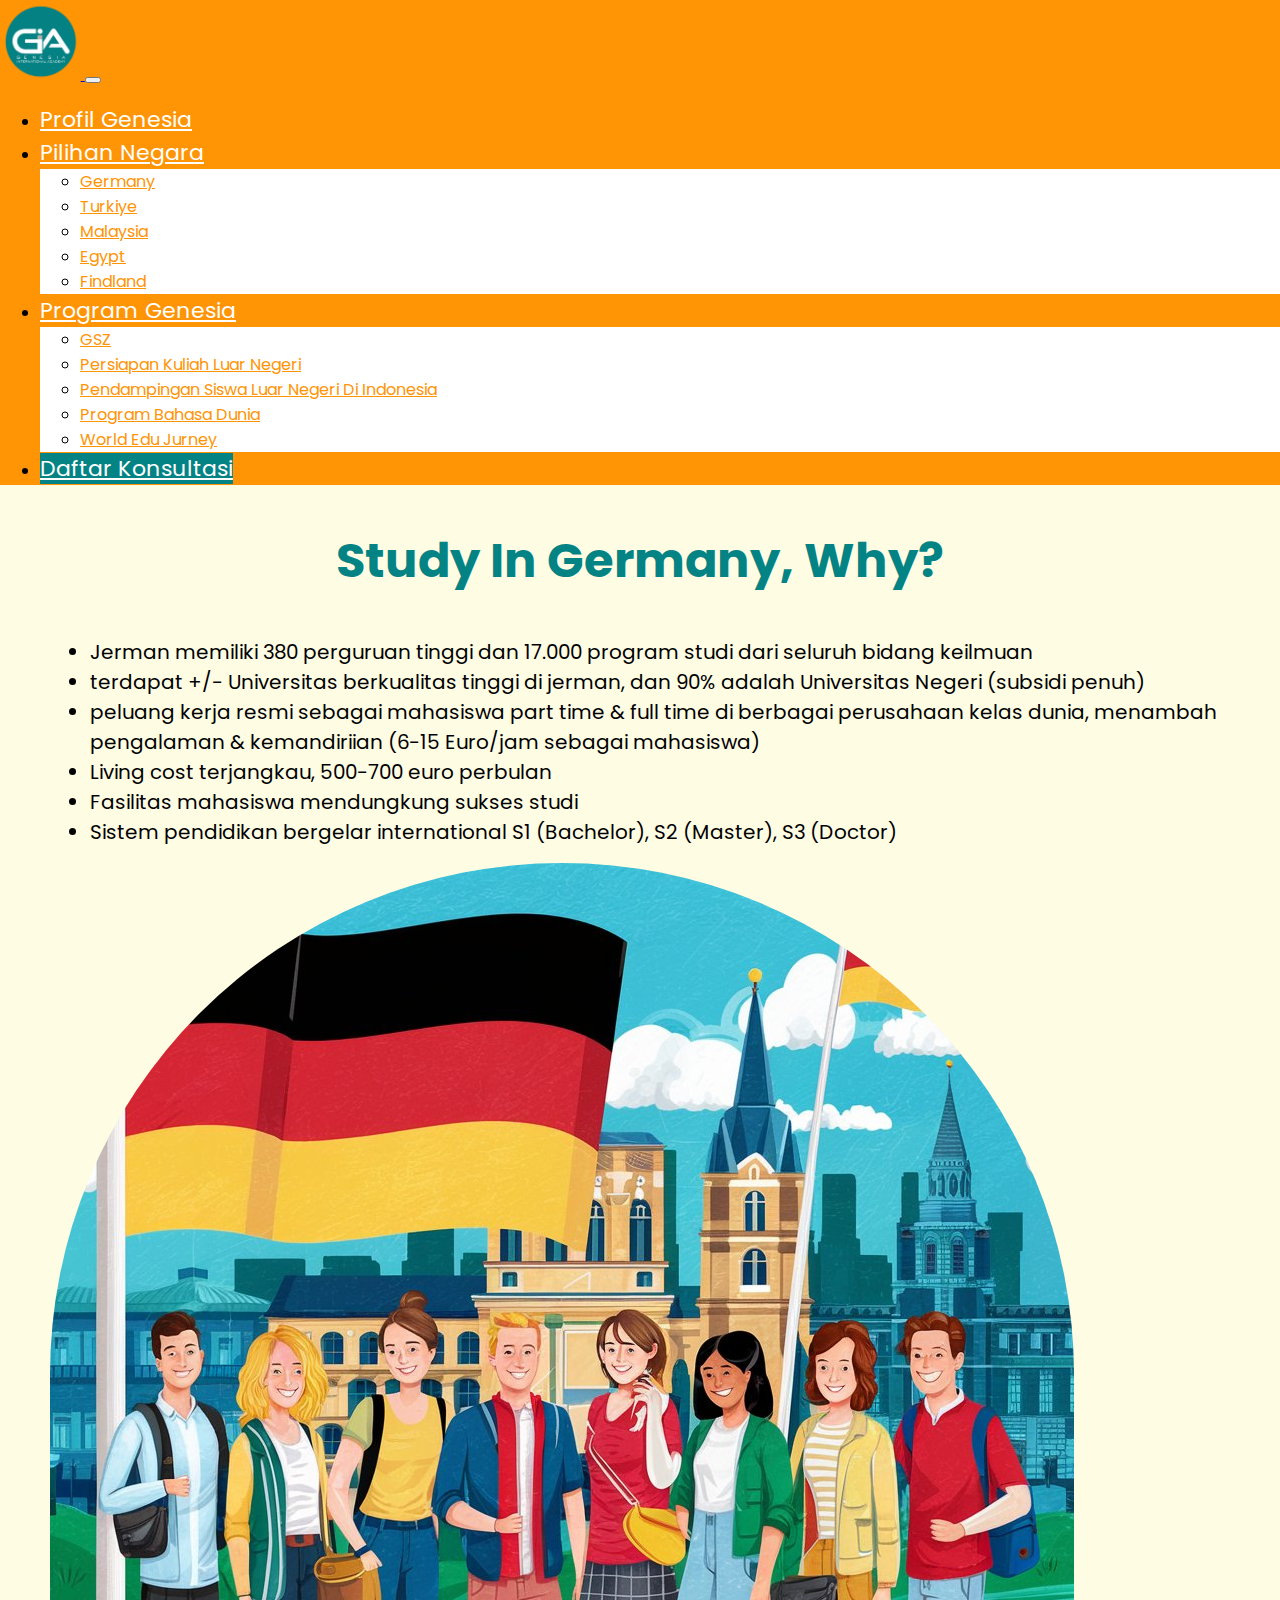
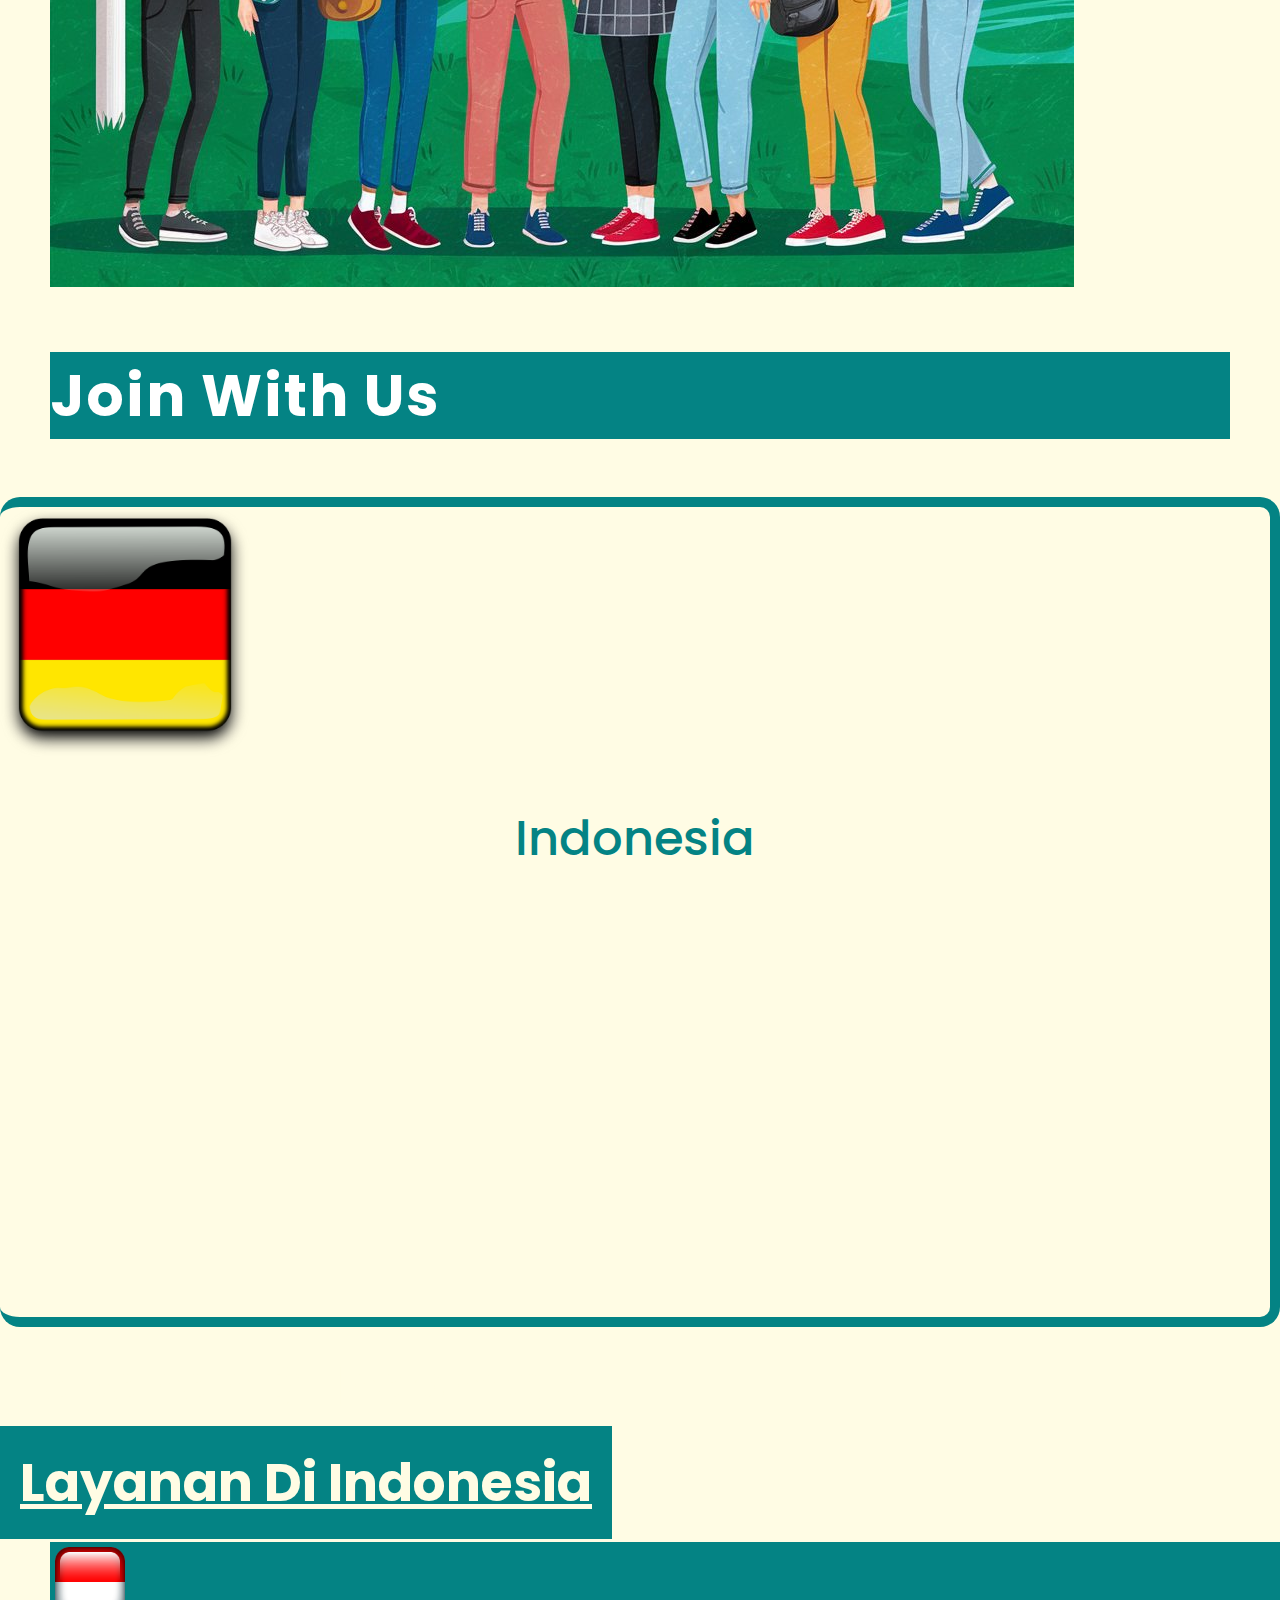
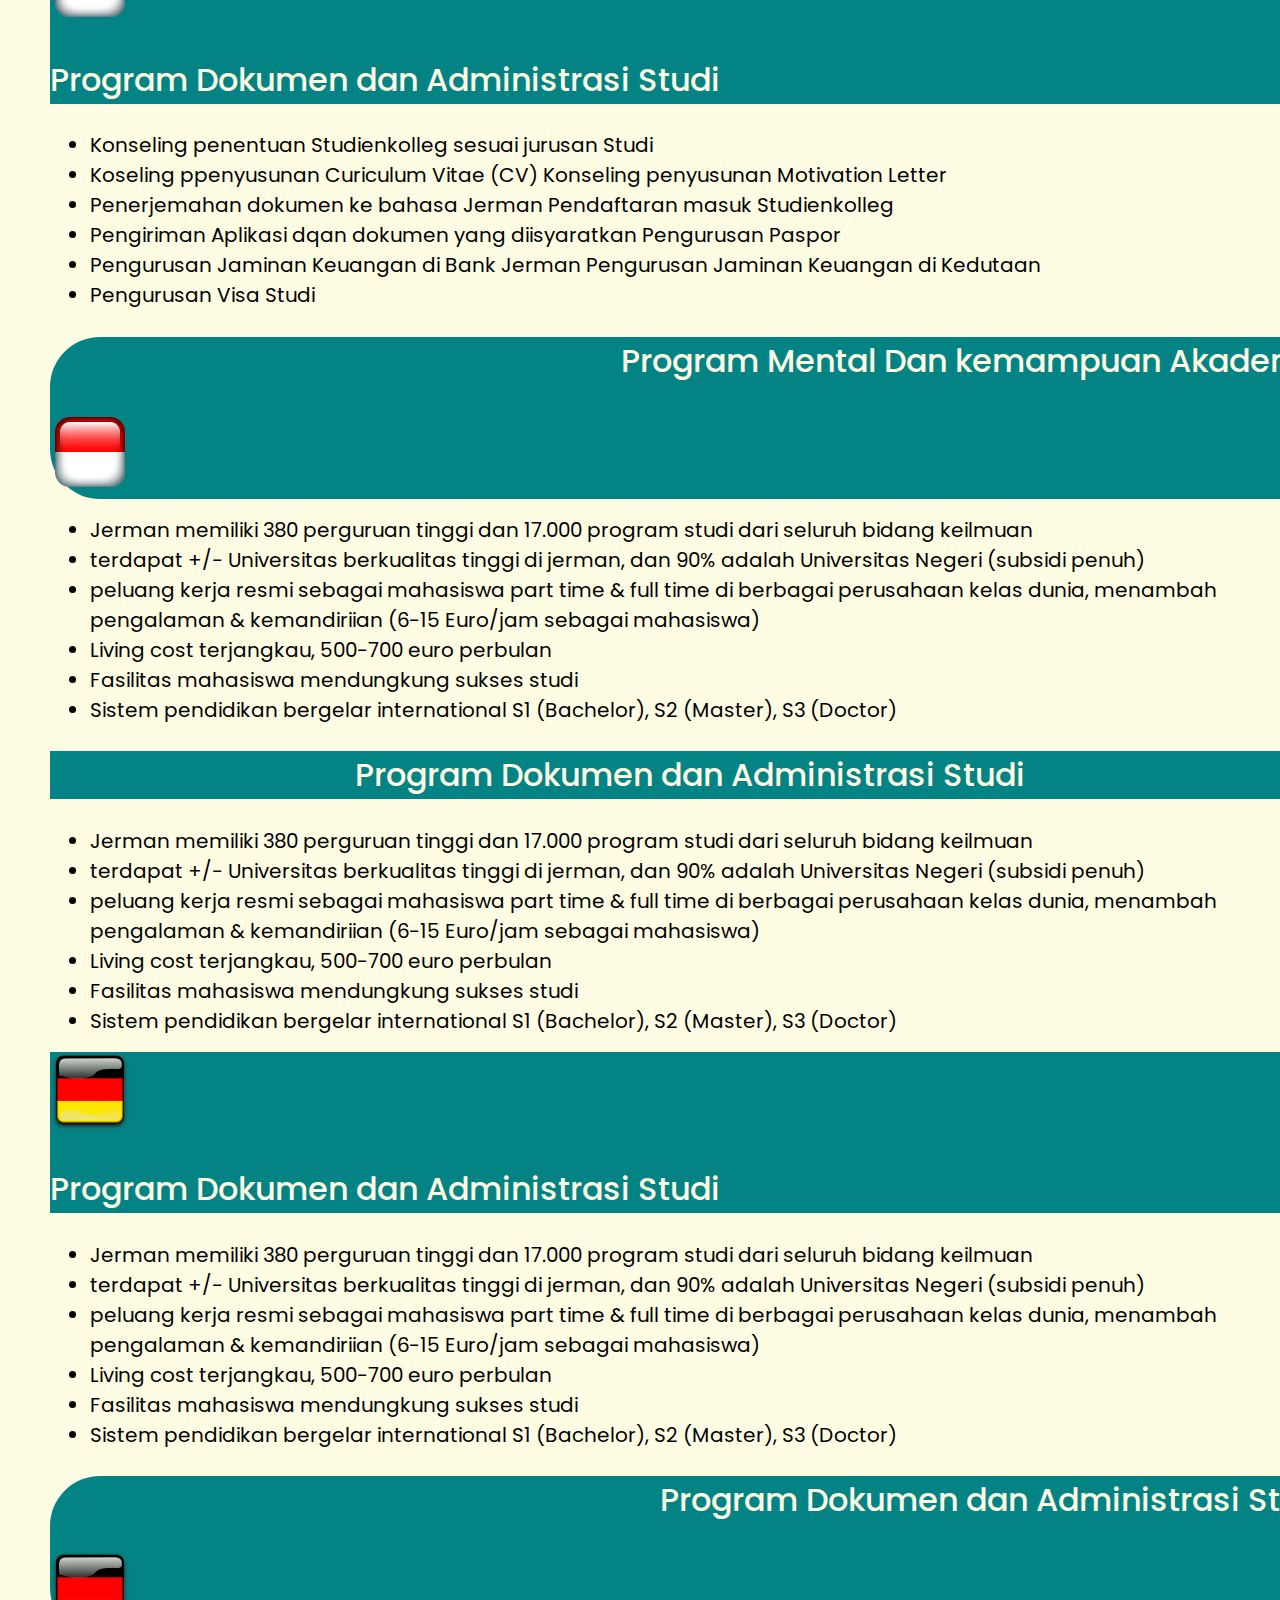
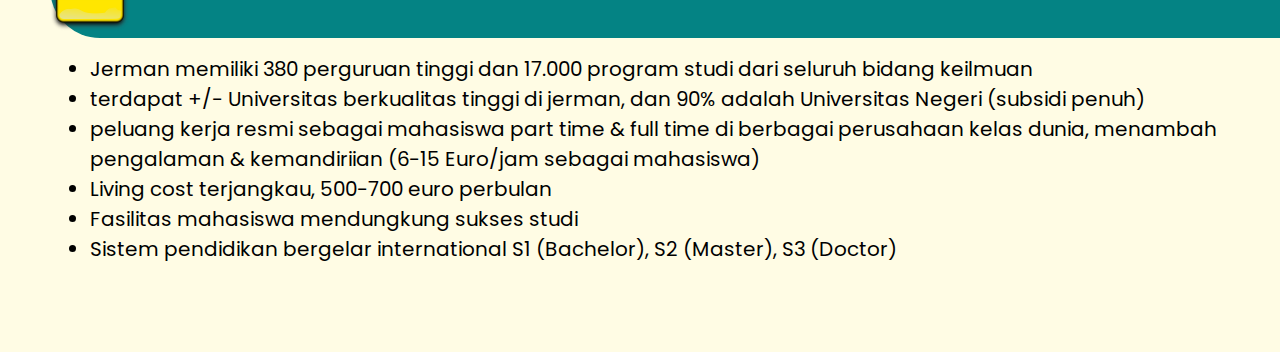
==== germany.html @ c3cf8e3a "Update 20-05" ====
<!DOCTYPE html>
<html lang="en">

    <head>
        <meta charset="UTF-8">
        <meta name="viewport" content="width=device-width, initial-scale=1.0">
        <title>Genesis Education</title>
        <link rel="stylesheet"
            href="https://cdn.jsdelivr.net/npm/bootstrap@5.3.2/dist/css/bootstrap.min.css"
            integrity="sha384-T3c6CoIi6uLrA9TneNEoa7RxnatzjcDSCmG1MXxSR1GAsXEV/Dwwykc2MPK8M2HN"
            crossorigin="anonymous">
        <link rel="stylesheet" href="css/style.css">
    </head>

    <body>
        <!-- Navbar -->
        <nav class="navbar navbar-expand-lg navbar-light">
            <div class="container-fluid">
                <a class="navbar-brand" href="#">
                    <img src="images/lOGO GIA(1).png" alt="Genesis Logo"
                        style="height: 80px;">
                </a>
                <button class="navbar-toggler" type="button"
                    data-bs-toggle="collapse"
                    data-bs-target="#navbarNavDropdown"
                    aria-controls="navbarNavDropdown" aria-expanded="false"
                    aria-label="Toggle navigation">
                    <span class="navbar-toggler-icon"></span>
                </button>
                <div class="collapse navbar-collapse" id="navbarNavDropdown">
                    <ul class="navbar-nav ms-auto">
                        <li class="nav-item">
                            <a class="nav-link" href="#">Profil Genesia</a>
                        </li>
                        <li class="nav-item dropdown">
                            <a class="nav-link dropdown-toggle" href="#"
                                id="navbarDropdownMenuLink" role="button"
                                data-bs-toggle="dropdown" aria-expanded="false">
                                Pilihan Negara
                            </a>
                            <ul class="dropdown-menu"
                                aria-labelledby="navbarDropdownMenuLink">
                                <li><a class="dropdown-item" href="germany.html">Germany</a></li>
                                <li><a class="dropdown-item" href="#">Turkiye</a></li>
                                <li><a class="dropdown-item" href="#">Malaysia</a></li>
                                <li><a class="dropdown-item" href="#">Egypt</a></li>
                                <li><a class="dropdown-item" href="#">Findland</a></li>
                            </ul>
                        </li>
                        <li class="nav-item dropdown">
                            <a class="nav-link dropdown-toggle" href="#"
                                id="navbarDropdownMenuLink" role="button"
                                data-bs-toggle="dropdown" aria-expanded="false">
                                Program Genesia
                            </a>
                            <ul class="dropdown-menu"
                                aria-labelledby="navbarDropdownMenuLink">
                                <li><a class="dropdown-item" href="#">GSZ</a></li>
                                <li><a class="dropdown-item" href="#">Persiapan
                                        Kuliah Luar Negeri</a></li>
                                <li><a class="dropdown-item" href="#">Pendampingan
                                        Siswa Luar Negeri Di Indonesia</a></li>
                                <li><a class="dropdown-item" href="#">Program
                                        Bahasa Dunia</a></li>
                                <li><a class="dropdown-item" href="#">World Edu
                                        Jurney</a></li>
                            </ul>
                        </li>
                        <li class="nav-item">
                            <a class="nav-link btn btn-warning text-dark"
                                href="#">Daftar Konsultasi</a>
                        </li>
                    </ul>
                </div>
            </div>
        </nav>

        <div class="content" style="width: 100vw;">

            <!-- Study In German -->
            <section
                class="study-in-germany d-flex align-items-center justify-content-center p-5">
                <div class="container-fluid ">
                    <div class="row d-flex align-items-center">
                        <div class="col-md-6">
                            <h2 class="heading">
                                Study In Germany, Why?
                            </h2>
                            <div class="list">
                                <ul>
                                    <li>Jerman memiliki 380 perguruan tinggi dan
                                        17.000 program studi dari seluruh bidang
                                        keilmuan</li>
                                    <li>terdapat +/- Universitas berkualitas
                                        tinggi di jerman, dan 90% adalah
                                        Universitas Negeri (subsidi penuh) </li>
                                    <li> peluang kerja resmi sebagai mahasiswa
                                        part time & full time di berbagai
                                        perusahaan kelas dunia, menambah
                                        pengalaman & kemandiriian (6-15 Euro/jam
                                        sebagai mahasiswa)</li>
                                    <li>Living cost terjangkau, 500-700 euro
                                        perbulan</li>
                                    <li>Fasilitas mahasiswa mendungkung sukses
                                        studi</li>
                                    <li>Sistem pendidikan bergelar international
                                        S1 (Bachelor), S2 (Master), S3 (Doctor)</li>
                                </ul>
                            </div>
                        </div>
                        <div class="col-md-6">
                            <div class="image-rounded">
                                <img
                                    src="images/a-group-of-students-in-germany-with-the-city-backg-ScRr71iJS0SfGekNG9ZTRw-cGJCPph_TM65zMcwLjhMTw.jpeg"
                                    alt srcset>
                                <div class="text bg-green">
                                    <h3 class="text-center">Join With Us</h3>
                                </div>
                            </div>
                        </div>
                    </div>
                </div>
            </section>

            <section class="nav-content"
                style="max-width: 100vw; min-height: 100vh;">
                <div class="row container-fluid d-flex align-items-center"
                    style="min-height: 100vh;">
                    <div
                        class="col-md-4 d-flex justify-content-center flex-column align-items-center"
                        style="min-height: 90vh; border-radius: 20px; border: 10px solid #048384; border-left: none; border">
                        <img src="images/germany-156642_1280.jpg" alt
                            style="max-width: 250px;">
                        <h2 class="heading" style="font-weight: 500;">Indonesia</h2>
                    </div>
                    <div class="col-md-8">
                        <div
                            class="row d-flex flex-column justify-content-center align-items-center">
                            <div
                                class="col-12 d-flex flex-column justify-content-center align-items-center m-3">
                                <h2><a href="#layananindo"
                                        class="btn btn-lg btn-warning btn-nav">Layanan
                                        Di Indonesia</a></h2>
                            </div>
                            <div
                                class="col-12 d-flex flex-column justify-content-center align-items-center m-3">
                                <h2><a href class="btn btn-lg btn-green btn-nav">Layanan
                                        Di Indonesia</a></h2>
                            </div>
                        </div>
                    </div>
                </div>
            </section>

            <section class="programs my-5" style="padding: 0 50px;">
                <div class="row" style id="layananindo">
                    <div class="col-md-6">
                        <div
                            class="header-content d-flex flex-row align-items-center bg-green p-2 mb-5"
                            style="border-radius: 0 50px 50px 0;">
                            <img src="images/indonesia.png" alt srcset
                                style="width: 80px;">
                            <h2 class="heading ms-3"
                                style="text-align:left; font-size: 32px; color: #fffce4; font-weight: 500;">Program
                                Dokumen dan Administrasi Studi</h2>
                        </div>
                        <div class="content mx-2">
                            <div class="list">
                                <ul>
                                    <li>Konseling penentuan Studienkolleg sesuai
                                        jurusan Studi</li>
                                    <li>Koseling ppenyusunan Curiculum Vitae
                                        (CV) Konseling penyusunan Motivation
                                        Letter </li>
                                    <li>Penerjemahan dokumen ke bahasa Jerman
                                        Pendaftaran masuk Studienkolleg</li>
                                    <li>Pengiriman Aplikasi dqan dokumen yang
                                        diisyaratkan Pengurusan Paspor</li>
                                    <li> Pengurusan Jaminan Keuangan di Bank Jerman Pengurusan Jaminan Keuangan di Kedutaan</li>
                                    <li>Pengurusan Visa Studi</li>
                                </ul>
                            </div>
                        </div>
                    </div>
                    <div class="col-md-6">
                        <div
                            class="header-content d-flex flex-row align-items-center justify-content-end bg-green p-2 mb-5"
                            style="border-radius: 50px 0 0 50px;">
                            <h2 class="heading me-3"
                                style="text-align:right; font-size: 32px; color: #fffce4; font-weight: 500;">Program Mental Dan kemampuan Akademis</h2>
                            <img src="images/indonesia.png" alt srcset
                                style="width: 80px;">

                        </div>
                        <div class="content mx-2">
                            <div class="list">
                                <ul>
                                    <li>Jerman memiliki 380 perguruan tinggi dan
                                        17.000 program studi dari seluruh bidang
                                        keilmuan</li>
                                    <li>terdapat +/- Universitas berkualitas
                                        tinggi di jerman, dan 90% adalah
                                        Universitas Negeri (subsidi penuh) </li>
                                    <li> peluang kerja resmi sebagai mahasiswa
                                        part time & full time di berbagai
                                        perusahaan kelas dunia, menambah
                                        pengalaman & kemandiriian (6-15 Euro/jam
                                        sebagai mahasiswa)</li>
                                    <li>Living cost terjangkau, 500-700 euro
                                        perbulan</li>
                                    <li>Fasilitas mahasiswa mendungkung sukses
                                        studi</li>
                                    <li>Sistem pendidikan bergelar international
                                        S1 (Bachelor), S2 (Master), S3 (Doctor)</li>
                                </ul>
                            </div>
                        </div>
                    </div>
                </div>
                <div class="row my-5" style>
                    <div class="col-md-12">
                        <div
                            class="header-content d-flex flex-row align-items-center align-items-center     bg-green p-2 mb-5"
                            style="border-radius: 0 20px 20px 0;">
                            <h2 class="heading ms-3"
                                style="text-align:center; font-size: 32px; color: #fffce4; font-weight: 500;">Program
                                Dokumen dan Administrasi Studi</h2>
                        </div>
                        <div class="content mx-2">
                            <div class="list">
                                <ul>
                                    <li>Jerman memiliki 380 perguruan tinggi dan
                                        17.000 program studi dari seluruh bidang
                                        keilmuan</li>
                                    <li>terdapat +/- Universitas berkualitas
                                        tinggi di jerman, dan 90% adalah
                                        Universitas Negeri (subsidi penuh) </li>
                                    <li> peluang kerja resmi sebagai mahasiswa
                                        part time & full time di berbagai
                                        perusahaan kelas dunia, menambah
                                        pengalaman & kemandiriian (6-15 Euro/jam
                                        sebagai mahasiswa)</li>
                                    <li>Living cost terjangkau, 500-700 euro
                                        perbulan</li>
                                    <li>Fasilitas mahasiswa mendungkung sukses
                                        studi</li>
                                    <li>Sistem pendidikan bergelar international
                                        S1 (Bachelor), S2 (Master), S3 (Doctor)</li>
                                </ul>
                            </div>
                        </div>
                    </div>
                </div>
            </section>
            <section
                class="programs my-5 d-flex align-items-center justify-content-center"
                style="padding: 0 50px;">
                <div class="row " style>
                    <div class="col-md-6">
                        <div
                            class="header-content d-flex flex-row align-items-center bg-green p-2 mb-5"
                            style="border-radius: 0 50px 50px 0;">
                            <img src="images/germany-156642_1280.jpg" alt srcset
                                style="width: 80px;">
                            <h2 class="heading ms-3"
                                style="text-align:left; font-size: 32px; color: #fffce4; font-weight: 500;">Program
                                Dokumen dan Administrasi Studi</h2>
                        </div>
                        <div class="content mx-2">
                            <div class="list">
                                <ul>
                                    <li>Jerman memiliki 380 perguruan tinggi dan
                                        17.000 program studi dari seluruh bidang
                                        keilmuan</li>
                                    <li>terdapat +/- Universitas berkualitas
                                        tinggi di jerman, dan 90% adalah
                                        Universitas Negeri (subsidi penuh) </li>
                                    <li> peluang kerja resmi sebagai mahasiswa
                                        part time & full time di berbagai
                                        perusahaan kelas dunia, menambah
                                        pengalaman & kemandiriian (6-15 Euro/jam
                                        sebagai mahasiswa)</li>
                                    <li>Living cost terjangkau, 500-700 euro
                                        perbulan</li>
                                    <li>Fasilitas mahasiswa mendungkung sukses
                                        studi</li>
                                    <li>Sistem pendidikan bergelar international
                                        S1 (Bachelor), S2 (Master), S3 (Doctor)</li>
                                </ul>
                            </div>
                        </div>
                    </div>
                    <div class="col-md-6">
                        <div
                            class="header-content d-flex flex-row align-items-center justify-content-end bg-green p-2 mb-5"
                            style="border-radius: 50px 0 0 50px;">
                            <h2 class="heading me-3"
                                style="text-align:right; font-size: 32px; color: #fffce4; font-weight: 500;">Program
                                Dokumen dan Administrasi Studi</h2>
                            <img src="images/germany-156642_1280.jpg" alt srcset
                                style="width: 80px;">

                        </div>
                        <div class="content mx-2">
                            <div class="list">
                                <ul>
                                    <li>Jerman memiliki 380 perguruan tinggi dan
                                        17.000 program studi dari seluruh bidang
                                        keilmuan</li>
                                    <li>terdapat +/- Universitas berkualitas
                                        tinggi di jerman, dan 90% adalah
                                        Universitas Negeri (subsidi penuh) </li>
                                    <li> peluang kerja resmi sebagai mahasiswa
                                        part time & full time di berbagai
                                        perusahaan kelas dunia, menambah
                                        pengalaman & kemandiriian (6-15 Euro/jam
                                        sebagai mahasiswa)</li>
                                    <li>Living cost terjangkau, 500-700 euro
                                        perbulan</li>
                                    <li>Fasilitas mahasiswa mendungkung sukses
                                        studi</li>
                                    <li>Sistem pendidikan bergelar international
                                        S1 (Bachelor), S2 (Master), S3 (Doctor)</li>
                                </ul>
                            </div>
                        </div>
                    </div>
                </div>
            </section>

        </div>
        <script
            src="https://cdn.jsdelivr.net/npm/@popperjs/core@2.10.2/dist/umd/popper.min.js"></script>
        <script
            src="https://cdn.jsdelivr.net/npm/bootstrap@5.3.2/dist/js/bootstrap.bundle.min.js"
            integrity="sha384-C6RzsynM9kWDrMNeT87bh95OGNyZPhcTNXj1NW7RuBCsyN/o0jlpcV8Qyq46cDfL"
            crossorigin="anonymous"></script>
    </body>

</html>
---- css/style.css ----
@import url('https://fonts.googleapis.com/css2?family=Poppins:ital,wght@0,100;0,200;0,300;0,400;0,500;0,600;0,700;0,800;0,900;1,100;1,200;1,300;1,400;1,500;1,600;1,700;1,800;1,900&display=swap');


body {
    background-color: #fffce4;
    margin: 0;
    padding: 0;
    font-family: 'Poppins', sans-serif;
    max-width: 100%;
    overflow-x: hidden;
}

.navbar-nav .nav-link {
    color: white !important;
    font-size: 22px;
}

.header {
    background-color: #f8f9fa;
    padding: 20px;
}

.main-section {
    padding: 20px;
}

.main-section .container-fluid {
    min-height: 80vh;
    max-width: 100vw;
}

.country-list {
    font-size: 4em;
    font-weight: 500;
}

.highlight {
    color: #FF6600;
}

.navbar {
    background-color: #ff9404;
}

.dropdown-menu {
    background-color: #fff;
}

.dropdown-menu .dropdown-item {
    color: #ff9404 !important;
}

nav .btn-warning {
    background-color: #048384;
    color: black;
}

nav .btn-warning:hover {
    background-color: #478f8f;
    color: #f8f9fa;
}

.here-we-are {
    color: #048384;
    text-transform: uppercase;
}

.here-we-are h4 {
    font-size: 22px;
    letter-spacing: 1px;
}

.here-we-are h1 {
    font-size: 64px;
    letter-spacing: 2px;
}

/* GHZ */

.section-gsz {
    background-color: #fffce4;
    padding: 60px 0;
    text-align: center;
}

.section-gsz h2 {
    font-size: 2.5rem;
    font-weight: 700;
    color: #048384;
}

.section-gsz h3 {
    font-size: 2rem;
    font-weight: 600;
    color: #048384;
}

.section-gsz p {
    font-size: 1.25rem;
    color: #ff9404;
    margin: 20px 0;
}

.section-gsz .btn-connect {
    background-color: #ff9404;
    color: white;
    font-size: 1.25rem;
    padding: 10px 30px;
    border-radius: 5px;
    text-transform: uppercase;
    font-weight: 600;
    border: none;
}

.section-gsz .btn-connect:hover {
    background-color: #e07c04;
    color: white;
}

.section-gsz .map-image {
    width: 100%;
    height: auto;
    margin-top: 30px;
}

.section-gsz {
    min-height: 100vh;
    max-width: 100vw;
    display: flex;
    flex-direction: column;
    justify-content: center;
    align-items: center;
    background-image: url('../images/bg.png');
    background-size: cover;
}

.section-gsz .container-fluid {
    width: 80%;
}

.section-gsz .container-fluid h2,
h3 {
    font-size: 58px;
    letter-spacing: 2px;
}

.section-gsz .container-fluid p {
    font-size: 32px;
    text-align: center;
}


/* Komitment */
.section-commitment {
    min-height: 100vh;
    display: flex;
    flex-direction: column;
    justify-content: center;
    align-items: center;
    text-align: center;
    padding: 60px 20px;
    background-color: #fffce4;
    position: relative;
}

.commitment-heading {
    font-size: 52px;
    color: #048384;
    margin-bottom: 60px;
}

.commitment-description {
    font-size: 1.5rem;
    color: #333;
    margin-bottom: 20px;
    max-width: 80%;
}

.commitment-signature {
    font-size: 1.2rem;
    color: #333;
    margin-top: 40px;
}

.section-program-pendampingan {
    min-height: 100vh;
}

.heading {
    font-size: 3rem;
    font-weight: 700;
    color: #048384;
    text-align: center;
}

.section-table .col-12 {
    display: flex;
    align-items: center;
    padding: 20px;
}

.section-table .col-12 p {
    font-size: 20px;
}

.bg-green {
    background: #048384;
    color: #fff;
}

.bg-semi-green {
    background: #b4eed3;
    color: #048384;
}

.bg-yellow {
    background: #fecb30;
    color: #048384;
}

.program-pendampingan-pra-keberangkatan {
    min-height: 100vh;
    max-width: 100vw;
    background-color: #048384;
}

.study-in-germany {
    min-height: 100vh;
    max-width: 100vw;
    padding: 0 50px;
}
.list ul li {
    font-size: 20px;
}
.image-rounded img{
    max-width: 100%;
    object-fit: cover;
    border-radius: 50% 50% 0 0;
}

.programs {
    min-height: 100vh;
    width: 100vw;
}

.btn-nav {
    font-size: 52px;
    padding: 20px;
    color: #fffce4;
}
.btn-green {
    background-color: #048384;
}

/* Mobile */
@media screen and (max-width: 576px) {
    .main-section {
        min-height: 100vh;
    }
    .country-list {
        font-size: 32px;
        line-height: 40px;
        text-align: center;
        margin-bottom: 30px;
    }
    .title-mobile-center {
        text-align: center;
    }
    .text-banner .title-mobile-center {
        font-size: 1.5rem;
    }
    .text-banner ul li {
        font-size: 1rem;
    }

    .here-we-are h4 {
        font-size: 1rem;
    }
    .here-we-are h1 {
        font-size: 2rem;
        margin: 30px 0;
    }
    .btn {
        font-size: 14px;
    }
    .btn-connect {
        font-size: 14px;
    }
    .here-we-are img {
        max-width: 100vw;
    }
    .mobile-none {
        display: none;
    }

    .section-gsz .container-fluid h2, h3 {
        font-size: 1rem;
    }
    .section-gsz .container-fluid p {
        font-size: 1rem;
    }
    .section-commitment {
        padding: 20px 0;
    }
    .commitment-heading {
        font-size: 32px;
    }
    .commitment-description {
        font-size: 16px;
        text-align: justify;
    }
    .heading {
        font-size: 2rem;
        font-weight: 500;
    }
    .section-table .col-12 p {
        font-size: 14px;
        text-align: center;
    }
    .program-pendampingan-pra-keberangkatan {
        padding: 50px 0;
    }
    .study-in-germany{
        padding: 50px 0;
    }
    .list ul li {
        font-size: 16px;
        margin-bottom: 10px;
    }
    .programs {
        padding: 50px 0;!important
    }
    .contact-content {
        margin-top: 100px;
    }
    
}
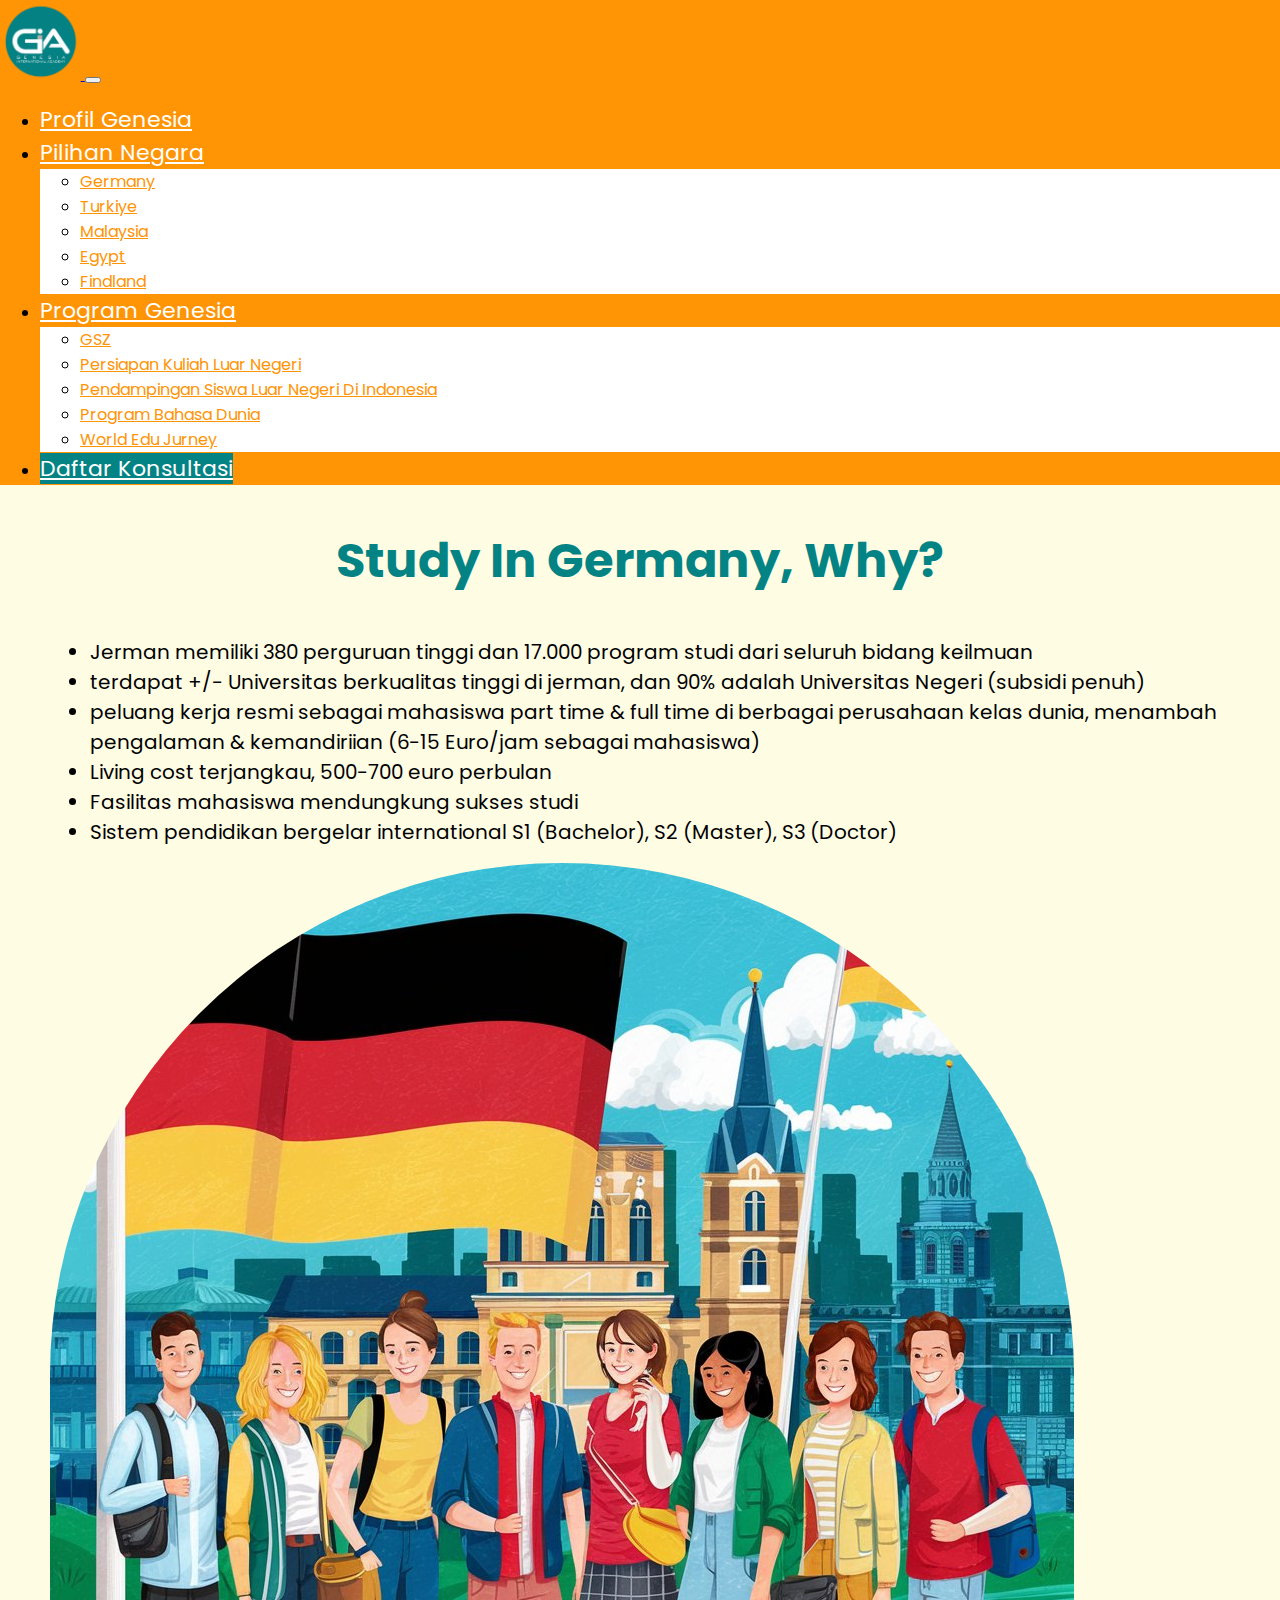
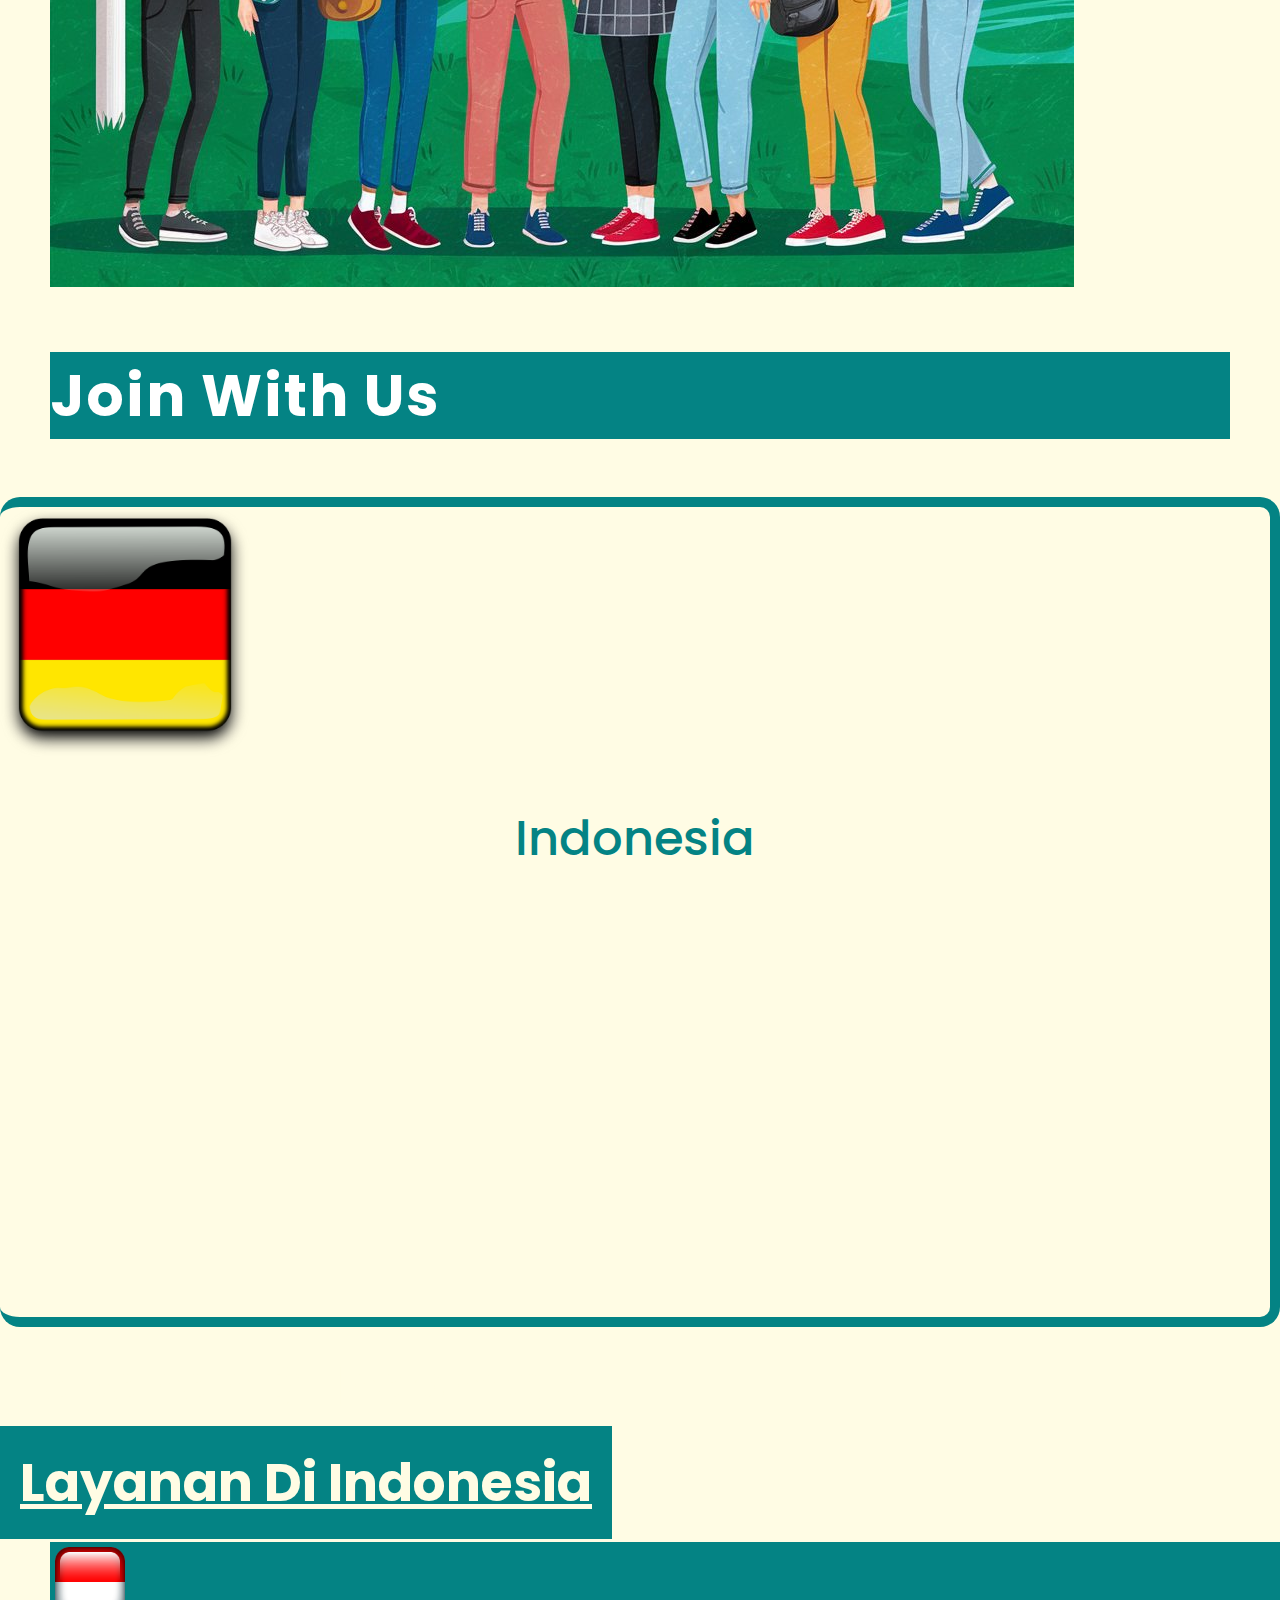
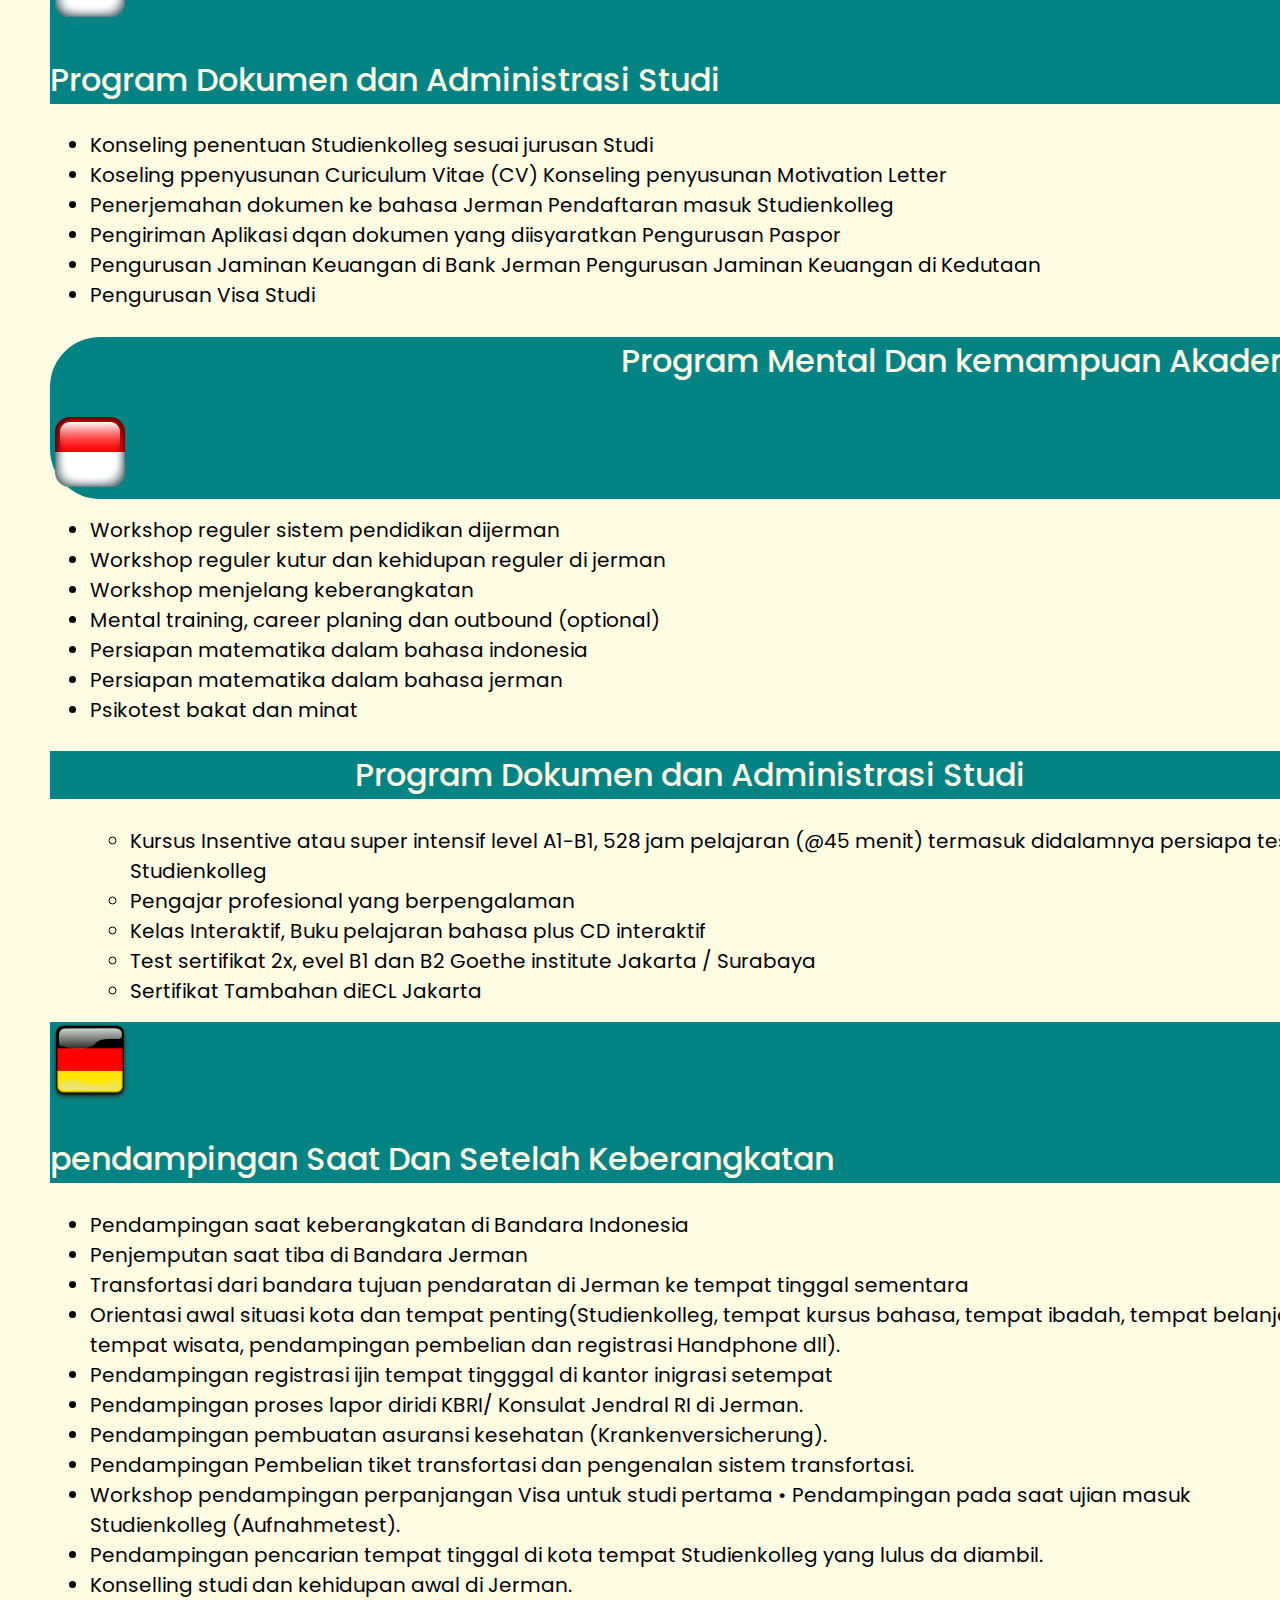
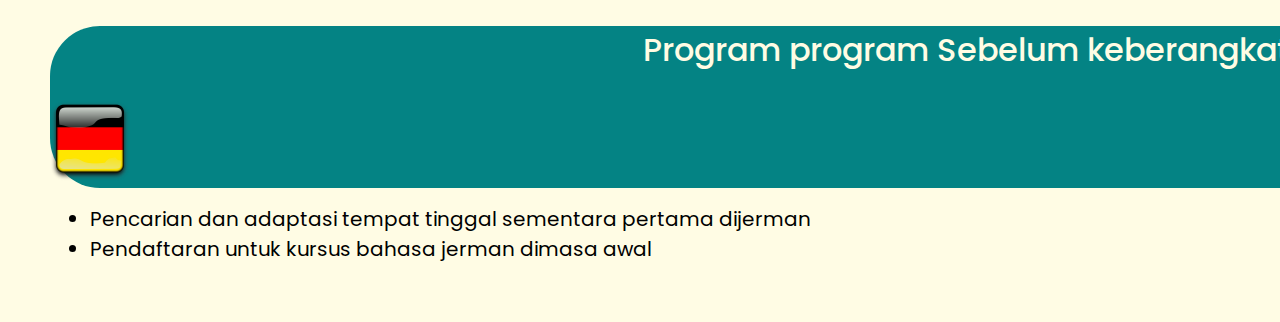
==== commit 36c136d8: "Update 16 28" ====
--- a/germany.html
+++ b/germany.html
@@ -1,340 +1,284 @@
 <!DOCTYPE html>
 <html lang="en">
 
-    <head>
-        <meta charset="UTF-8">
-        <meta name="viewport" content="width=device-width, initial-scale=1.0">
-        <title>Genesis Education</title>
-        <link rel="stylesheet"
-            href="https://cdn.jsdelivr.net/npm/bootstrap@5.3.2/dist/css/bootstrap.min.css"
-            integrity="sha384-T3c6CoIi6uLrA9TneNEoa7RxnatzjcDSCmG1MXxSR1GAsXEV/Dwwykc2MPK8M2HN"
-            crossorigin="anonymous">
-        <link rel="stylesheet" href="css/style.css">
-    </head>
-
-    <body>
-        <!-- Navbar -->
-        <nav class="navbar navbar-expand-lg navbar-light">
-            <div class="container-fluid">
-                <a class="navbar-brand" href="#">
-                    <img src="images/lOGO GIA(1).png" alt="Genesis Logo"
-                        style="height: 80px;">
-                </a>
-                <button class="navbar-toggler" type="button"
-                    data-bs-toggle="collapse"
-                    data-bs-target="#navbarNavDropdown"
-                    aria-controls="navbarNavDropdown" aria-expanded="false"
-                    aria-label="Toggle navigation">
-                    <span class="navbar-toggler-icon"></span>
-                </button>
-                <div class="collapse navbar-collapse" id="navbarNavDropdown">
-                    <ul class="navbar-nav ms-auto">
-                        <li class="nav-item">
-                            <a class="nav-link" href="#">Profil Genesia</a>
-                        </li>
-                        <li class="nav-item dropdown">
-                            <a class="nav-link dropdown-toggle" href="#"
-                                id="navbarDropdownMenuLink" role="button"
-                                data-bs-toggle="dropdown" aria-expanded="false">
-                                Pilihan Negara
-                            </a>
-                            <ul class="dropdown-menu"
-                                aria-labelledby="navbarDropdownMenuLink">
-                                <li><a class="dropdown-item" href="germany.html">Germany</a></li>
-                                <li><a class="dropdown-item" href="#">Turkiye</a></li>
-                                <li><a class="dropdown-item" href="#">Malaysia</a></li>
-                                <li><a class="dropdown-item" href="#">Egypt</a></li>
-                                <li><a class="dropdown-item" href="#">Findland</a></li>
-                            </ul>
-                        </li>
-                        <li class="nav-item dropdown">
-                            <a class="nav-link dropdown-toggle" href="#"
-                                id="navbarDropdownMenuLink" role="button"
-                                data-bs-toggle="dropdown" aria-expanded="false">
-                                Program Genesia
-                            </a>
-                            <ul class="dropdown-menu"
-                                aria-labelledby="navbarDropdownMenuLink">
-                                <li><a class="dropdown-item" href="#">GSZ</a></li>
-                                <li><a class="dropdown-item" href="#">Persiapan
-                                        Kuliah Luar Negeri</a></li>
-                                <li><a class="dropdown-item" href="#">Pendampingan
-                                        Siswa Luar Negeri Di Indonesia</a></li>
-                                <li><a class="dropdown-item" href="#">Program
-                                        Bahasa Dunia</a></li>
-                                <li><a class="dropdown-item" href="#">World Edu
-                                        Jurney</a></li>
-                            </ul>
-                        </li>
-                        <li class="nav-item">
-                            <a class="nav-link btn btn-warning text-dark"
-                                href="#">Daftar Konsultasi</a>
-                        </li>
-                    </ul>
-                </div>
-            </div>
-        </nav>
-
-        <div class="content" style="width: 100vw;">
-
-            <!-- Study In German -->
-            <section
-                class="study-in-germany d-flex align-items-center justify-content-center p-5">
-                <div class="container-fluid ">
-                    <div class="row d-flex align-items-center">
-                        <div class="col-md-6">
-                            <h2 class="heading">
-                                Study In Germany, Why?
-                            </h2>
-                            <div class="list">
+<head>
+    <meta charset="UTF-8">
+    <meta name="viewport" content="width=device-width, initial-scale=1.0">
+    <title>Genesis Education</title>
+    <link rel="stylesheet" href="https://cdn.jsdelivr.net/npm/bootstrap@5.3.2/dist/css/bootstrap.min.css"
+        integrity="sha384-T3c6CoIi6uLrA9TneNEoa7RxnatzjcDSCmG1MXxSR1GAsXEV/Dwwykc2MPK8M2HN" crossorigin="anonymous">
+    <link rel="stylesheet" href="css/style.css">
+</head>
+
+<body>
+    <!-- Navbar -->
+    <nav class="navbar navbar-expand-lg navbar-light">
+        <div class="container-fluid">
+            <a class="navbar-brand" href="index.html">
+                <img src="images/lOGO GIA(1).png" alt="Genesis Logo"
+                    style="height: 80px;">
+            </a>
+            <button class="navbar-toggler" type="button"
+                data-bs-toggle="collapse"
+                data-bs-target="#navbarNavDropdown"
+                aria-controls="navbarNavDropdown" aria-expanded="false"
+                aria-label="Toggle navigation">
+                <span class="navbar-toggler-icon"></span>
+            </button>
+            <div class="collapse navbar-collapse" id="navbarNavDropdown">
+                <ul class="navbar-nav ms-auto">
+                    <li class="nav-item">
+                        <a class="nav-link" href="index.html">Profil Genesia</a>
+                    </li>
+                    <li class="nav-item dropdown">
+                        <a class="nav-link dropdown-toggle" href="#"
+                            id="navbarDropdownMenuLink" role="button"
+                            data-bs-toggle="dropdown" aria-expanded="false">
+                            Pilihan Negara
+                        </a>
+                        <ul class="dropdown-menu"
+                            aria-labelledby="navbarDropdownMenuLink">
+                            <li><a class="dropdown-item" href="germany.html">Germany</a></li>
+                            <li><a class="dropdown-item" href="turkiye.html">Turkiye</a></li>
+                            <li><a class="dropdown-item" href="malaysia.html">Malaysia</a></li>
+                            <li><a class="dropdown-item" href="egypt.html">Egypt</a></li>
+                            <li><a class="dropdown-item" href="findland.html">Findland</a></li>
+                        </ul>
+                    </li>
+                    <li class="nav-item dropdown">
+                        <a class="nav-link dropdown-toggle" href="#"
+                            id="navbarDropdownMenuLink" role="button"
+                            data-bs-toggle="dropdown" aria-expanded="false">
+                            Program Genesia
+                        </a>
+                        <ul class="dropdown-menu"
+                            aria-labelledby="navbarDropdownMenuLink">
+                            <li><a class="dropdown-item" href="gsz.html">GSZ</a></li>
+                            <li><a class="dropdown-item" href="persiapan-kuliah-luar-negeri.html">Persiapan
+                                    Kuliah Luar Negeri</a></li>
+                            <li><a class="dropdown-item" href="pendampingan-siswa-luar-negeri-di-indonesia.html">Pendampingan
+                                    Siswa Luar Negeri Di Indonesia</a></li>
+                            <li><a class="dropdown-item" href="program-bahasa-dunia.html">Program
+                                    Bahasa Dunia</a></li>
+                            <li><a class="dropdown-item" href="world-edu-journey.html">World Edu
+                                    Jurney</a></li>
+                        </ul>
+                    </li>
+                    <li class="nav-item">
+                        <a class="nav-link btn btn-warning text-dark"
+                            href="#">Daftar Konsultasi</a>
+                    </li>
+                </ul>
+            </div>
+        </div>
+    </nav>
+
+
+
+    <div class="content" style="width: 100vw;">
+
+        <!-- Study In German -->
+        <section class="study-in-germany d-flex align-items-center justify-content-center p-5">
+            <div class="container-fluid ">
+                <div class="row d-flex align-items-center">
+                    <div class="col-md-6">
+                        <h2 class="heading">
+                            Study In Germany, Why?
+                        </h2>
+                        <div class="list">
+                            <ul>
+                                <li>Jerman memiliki 380 perguruan tinggi dan
+                                    17.000 program studi dari seluruh bidang
+                                    keilmuan</li>
+                                <li>terdapat +/- Universitas berkualitas
+                                    tinggi di jerman, dan 90% adalah
+                                    Universitas Negeri (subsidi penuh) </li>
+                                <li> peluang kerja resmi sebagai mahasiswa
+                                    part time & full time di berbagai
+                                    perusahaan kelas dunia, menambah
+                                    pengalaman & kemandiriian (6-15 Euro/jam
+                                    sebagai mahasiswa)</li>
+                                <li>Living cost terjangkau, 500-700 euro
+                                    perbulan</li>
+                                <li>Fasilitas mahasiswa mendungkung sukses
+                                    studi</li>
+                                <li>Sistem pendidikan bergelar international
+                                    S1 (Bachelor), S2 (Master), S3 (Doctor)</li>
+                            </ul>
+                        </div>
+                    </div>
+                    <div class="col-md-6">
+                        <div class="image-rounded">
+                            <img src="images/a-group-of-students-in-germany-with-the-city-backg-ScRr71iJS0SfGekNG9ZTRw-cGJCPph_TM65zMcwLjhMTw.jpeg"
+                                alt srcset>
+                            <div class="text bg-green">
+                                <h3 class="text-center">Join With Us</h3>
+                            </div>
+                        </div>
+                    </div>
+                </div>
+            </div>
+        </section>
+
+        <section class="nav-content" style="max-width: 100vw; min-height: 100vh;">
+            <div class="row container-fluid d-flex align-items-center" style="min-height: 100vh;">
+                <div class="col-md-4 d-flex justify-content-center flex-column align-items-center"
+                    style="min-height: 90vh; border-radius: 20px; border: 10px solid #048384; border-left: none; border">
+                    <img src="images/germany-156642_1280.jpg" alt style="max-width: 250px">
+                    <h2 class="heading" style="font-weight: 500;">Indonesia</h2>
+                </div>
+                <div class="col-md-8">
+                    <div class="row d-flex flex-column justify-content-center align-items-center">
+                        <div class="col-12 d-flex flex-column justify-content-center align-items-center m-3">
+                            <h2><a href="#layananindo" class="btn btn-lg btn-warning btn-nav">Layanan
+                                    Di Indonesia</a></h2>
+                        </div>
+                        <div class="col-12 d-flex flex-column justify-content-center align-items-center m-3">
+                            <h2><a href="#layananjerman" class="btn btn-lg btn-green btn-nav">Layanan
+                                    Di Indonesia</a></h2>
+                        </div>
+                    </div>
+                </div>
+            </div>
+        </section>
+
+        <section class="programs my-5" style="padding: 0 50px;">
+            <div class="row" style id="layananindo">
+                <div class="col-md-6">
+                    <div class="header-content d-flex flex-row align-items-center bg-green p-2 mb-5"
+                        style="border-radius: 0 50px 50px 0;">
+                        <img src="images/indonesia.png" alt srcset style="width: 80px;">
+                        <h2 class="heading ms-3"
+                            style="text-align:left; font-size: 32px; color: #fffce4; font-weight: 500;">Program
+                            Dokumen dan Administrasi Studi</h2>
+                    </div>
+                    <div class="content mx-2">
+                        <div class="list">
+                            <ul>
+                                <li>Konseling penentuan Studienkolleg sesuai
+                                    jurusan Studi</li>
+                                <li>Koseling ppenyusunan Curiculum Vitae
+                                    (CV) Konseling penyusunan Motivation
+                                    Letter </li>
+                                <li>Penerjemahan dokumen ke bahasa Jerman
+                                    Pendaftaran masuk Studienkolleg</li>
+                                <li>Pengiriman Aplikasi dqan dokumen yang
+                                    diisyaratkan Pengurusan Paspor</li>
+                                <li> Pengurusan Jaminan Keuangan di Bank Jerman Pengurusan Jaminan Keuangan di Kedutaan
+                                </li>
+                                <li>Pengurusan Visa Studi</li>
+                            </ul>
+                        </div>
+                    </div>
+                </div>
+                <div class="col-md-6">
+                    <div class="header-content d-flex flex-row align-items-center justify-content-end bg-green p-2 mb-5"
+                        style="border-radius: 50px 0 0 50px;">
+                        <h2 class="heading me-3"
+                            style="text-align:right; font-size: 32px; color: #fffce4; font-weight: 500;">Program Mental
+                            Dan kemampuan Akademis</h2>
+                        <img src="images/indonesia.png" alt srcset style="width: 80px;">
+
+                    </div>
+                    <div class="content mx-2">
+                        <div class="list">
+                            <ul>
+                                <li>Workshop reguler sistem pendidikan dijerman</li>
+                                <li>Workshop reguler kutur dan kehidupan reguler di jerman</li>
+                                <li>Workshop menjelang keberangkatan</li>
+                                <li>Mental training, career planing dan outbound (optional)</li>
+                                <li>Persiapan matematika dalam bahasa indonesia</li>
+                                <li>Persiapan matematika dalam bahasa jerman</li>
+                                <li>Psikotest bakat dan minat</li>
+                            </ul>
+                        </div>
+                    </div>
+                </div>
+            </div>
+            <div class="row my-5" style>
+                <div class="col-md-12">
+                    <div class="header-content d-flex flex-row align-items-center align-items-center     bg-green p-2 mb-5"
+                        style="border-radius: 0 20px 20px 0;">
+                        <h2 class="heading ms-3"
+                            style="text-align:center; font-size: 32px; color: #fffce4; font-weight: 500;">Program
+                            Dokumen dan Administrasi Studi</h2>
+                    </div>
+                    <div class="content mx-2">
+                        <div class="list">
+                            <ul>
                                 <ul>
-                                    <li>Jerman memiliki 380 perguruan tinggi dan
-                                        17.000 program studi dari seluruh bidang
-                                        keilmuan</li>
-                                    <li>terdapat +/- Universitas berkualitas
-                                        tinggi di jerman, dan 90% adalah
-                                        Universitas Negeri (subsidi penuh) </li>
-                                    <li> peluang kerja resmi sebagai mahasiswa
-                                        part time & full time di berbagai
-                                        perusahaan kelas dunia, menambah
-                                        pengalaman & kemandiriian (6-15 Euro/jam
-                                        sebagai mahasiswa)</li>
-                                    <li>Living cost terjangkau, 500-700 euro
-                                        perbulan</li>
-                                    <li>Fasilitas mahasiswa mendungkung sukses
-                                        studi</li>
-                                    <li>Sistem pendidikan bergelar international
-                                        S1 (Bachelor), S2 (Master), S3 (Doctor)</li>
+                                    <li>Kursus Insentive atau super intensif level A1-B1, 528 jam pelajaran (@45 menit)
+                                        termasuk didalamnya persiapa tes Studienkolleg</li>
+                                    <li>Pengajar profesional yang berpengalaman</li>
+                                    <li>Kelas Interaktif, Buku pelajaran bahasa plus CD interaktif</li>
+                                    <li>Test sertifikat 2x, evel B1 dan B2 Goethe institute Jakarta / Surabaya</li>
+                                    <li>Sertifikat Tambahan diECL Jakarta</li>
                                 </ul>
-                            </div>
-                        </div>
-                        <div class="col-md-6">
-                            <div class="image-rounded">
-                                <img
-                                    src="images/a-group-of-students-in-germany-with-the-city-backg-ScRr71iJS0SfGekNG9ZTRw-cGJCPph_TM65zMcwLjhMTw.jpeg"
-                                    alt srcset>
-                                <div class="text bg-green">
-                                    <h3 class="text-center">Join With Us</h3>
-                                </div>
-                            </div>
-                        </div>
-                    </div>
-                </div>
-            </section>
-
-            <section class="nav-content"
-                style="max-width: 100vw; min-height: 100vh;">
-                <div class="row container-fluid d-flex align-items-center"
-                    style="min-height: 100vh;">
-                    <div
-                        class="col-md-4 d-flex justify-content-center flex-column align-items-center"
-                        style="min-height: 90vh; border-radius: 20px; border: 10px solid #048384; border-left: none; border">
-                        <img src="images/germany-156642_1280.jpg" alt
-                            style="max-width: 250px;">
-                        <h2 class="heading" style="font-weight: 500;">Indonesia</h2>
-                    </div>
-                    <div class="col-md-8">
-                        <div
-                            class="row d-flex flex-column justify-content-center align-items-center">
-                            <div
-                                class="col-12 d-flex flex-column justify-content-center align-items-center m-3">
-                                <h2><a href="#layananindo"
-                                        class="btn btn-lg btn-warning btn-nav">Layanan
-                                        Di Indonesia</a></h2>
-                            </div>
-                            <div
-                                class="col-12 d-flex flex-column justify-content-center align-items-center m-3">
-                                <h2><a href class="btn btn-lg btn-green btn-nav">Layanan
-                                        Di Indonesia</a></h2>
-                            </div>
-                        </div>
-                    </div>
-                </div>
-            </section>
-
-            <section class="programs my-5" style="padding: 0 50px;">
-                <div class="row" style id="layananindo">
-                    <div class="col-md-6">
-                        <div
-                            class="header-content d-flex flex-row align-items-center bg-green p-2 mb-5"
-                            style="border-radius: 0 50px 50px 0;">
-                            <img src="images/indonesia.png" alt srcset
-                                style="width: 80px;">
-                            <h2 class="heading ms-3"
-                                style="text-align:left; font-size: 32px; color: #fffce4; font-weight: 500;">Program
-                                Dokumen dan Administrasi Studi</h2>
-                        </div>
-                        <div class="content mx-2">
-                            <div class="list">
-                                <ul>
-                                    <li>Konseling penentuan Studienkolleg sesuai
-                                        jurusan Studi</li>
-                                    <li>Koseling ppenyusunan Curiculum Vitae
-                                        (CV) Konseling penyusunan Motivation
-                                        Letter </li>
-                                    <li>Penerjemahan dokumen ke bahasa Jerman
-                                        Pendaftaran masuk Studienkolleg</li>
-                                    <li>Pengiriman Aplikasi dqan dokumen yang
-                                        diisyaratkan Pengurusan Paspor</li>
-                                    <li> Pengurusan Jaminan Keuangan di Bank Jerman Pengurusan Jaminan Keuangan di Kedutaan</li>
-                                    <li>Pengurusan Visa Studi</li>
-                                </ul>
-                            </div>
-                        </div>
-                    </div>
-                    <div class="col-md-6">
-                        <div
-                            class="header-content d-flex flex-row align-items-center justify-content-end bg-green p-2 mb-5"
-                            style="border-radius: 50px 0 0 50px;">
-                            <h2 class="heading me-3"
-                                style="text-align:right; font-size: 32px; color: #fffce4; font-weight: 500;">Program Mental Dan kemampuan Akademis</h2>
-                            <img src="images/indonesia.png" alt srcset
-                                style="width: 80px;">
-
-                        </div>
-                        <div class="content mx-2">
-                            <div class="list">
-                                <ul>
-                                    <li>Jerman memiliki 380 perguruan tinggi dan
-                                        17.000 program studi dari seluruh bidang
-                                        keilmuan</li>
-                                    <li>terdapat +/- Universitas berkualitas
-                                        tinggi di jerman, dan 90% adalah
-                                        Universitas Negeri (subsidi penuh) </li>
-                                    <li> peluang kerja resmi sebagai mahasiswa
-                                        part time & full time di berbagai
-                                        perusahaan kelas dunia, menambah
-                                        pengalaman & kemandiriian (6-15 Euro/jam
-                                        sebagai mahasiswa)</li>
-                                    <li>Living cost terjangkau, 500-700 euro
-                                        perbulan</li>
-                                    <li>Fasilitas mahasiswa mendungkung sukses
-                                        studi</li>
-                                    <li>Sistem pendidikan bergelar international
-                                        S1 (Bachelor), S2 (Master), S3 (Doctor)</li>
-                                </ul>
-                            </div>
-                        </div>
-                    </div>
-                </div>
-                <div class="row my-5" style>
-                    <div class="col-md-12">
-                        <div
-                            class="header-content d-flex flex-row align-items-center align-items-center     bg-green p-2 mb-5"
-                            style="border-radius: 0 20px 20px 0;">
-                            <h2 class="heading ms-3"
-                                style="text-align:center; font-size: 32px; color: #fffce4; font-weight: 500;">Program
-                                Dokumen dan Administrasi Studi</h2>
-                        </div>
-                        <div class="content mx-2">
-                            <div class="list">
-                                <ul>
-                                    <li>Jerman memiliki 380 perguruan tinggi dan
-                                        17.000 program studi dari seluruh bidang
-                                        keilmuan</li>
-                                    <li>terdapat +/- Universitas berkualitas
-                                        tinggi di jerman, dan 90% adalah
-                                        Universitas Negeri (subsidi penuh) </li>
-                                    <li> peluang kerja resmi sebagai mahasiswa
-                                        part time & full time di berbagai
-                                        perusahaan kelas dunia, menambah
-                                        pengalaman & kemandiriian (6-15 Euro/jam
-                                        sebagai mahasiswa)</li>
-                                    <li>Living cost terjangkau, 500-700 euro
-                                        perbulan</li>
-                                    <li>Fasilitas mahasiswa mendungkung sukses
-                                        studi</li>
-                                    <li>Sistem pendidikan bergelar international
-                                        S1 (Bachelor), S2 (Master), S3 (Doctor)</li>
-                                </ul>
-                            </div>
-                        </div>
-                    </div>
-                </div>
-            </section>
-            <section
-                class="programs my-5 d-flex align-items-center justify-content-center"
-                style="padding: 0 50px;">
-                <div class="row " style>
-                    <div class="col-md-6">
-                        <div
-                            class="header-content d-flex flex-row align-items-center bg-green p-2 mb-5"
-                            style="border-radius: 0 50px 50px 0;">
-                            <img src="images/germany-156642_1280.jpg" alt srcset
-                                style="width: 80px;">
-                            <h2 class="heading ms-3"
-                                style="text-align:left; font-size: 32px; color: #fffce4; font-weight: 500;">Program
-                                Dokumen dan Administrasi Studi</h2>
-                        </div>
-                        <div class="content mx-2">
-                            <div class="list">
-                                <ul>
-                                    <li>Jerman memiliki 380 perguruan tinggi dan
-                                        17.000 program studi dari seluruh bidang
-                                        keilmuan</li>
-                                    <li>terdapat +/- Universitas berkualitas
-                                        tinggi di jerman, dan 90% adalah
-                                        Universitas Negeri (subsidi penuh) </li>
-                                    <li> peluang kerja resmi sebagai mahasiswa
-                                        part time & full time di berbagai
-                                        perusahaan kelas dunia, menambah
-                                        pengalaman & kemandiriian (6-15 Euro/jam
-                                        sebagai mahasiswa)</li>
-                                    <li>Living cost terjangkau, 500-700 euro
-                                        perbulan</li>
-                                    <li>Fasilitas mahasiswa mendungkung sukses
-                                        studi</li>
-                                    <li>Sistem pendidikan bergelar international
-                                        S1 (Bachelor), S2 (Master), S3 (Doctor)</li>
-                                </ul>
-                            </div>
-                        </div>
-                    </div>
-                    <div class="col-md-6">
-                        <div
-                            class="header-content d-flex flex-row align-items-center justify-content-end bg-green p-2 mb-5"
-                            style="border-radius: 50px 0 0 50px;">
-                            <h2 class="heading me-3"
-                                style="text-align:right; font-size: 32px; color: #fffce4; font-weight: 500;">Program
-                                Dokumen dan Administrasi Studi</h2>
-                            <img src="images/germany-156642_1280.jpg" alt srcset
-                                style="width: 80px;">
-
-                        </div>
-                        <div class="content mx-2">
-                            <div class="list">
-                                <ul>
-                                    <li>Jerman memiliki 380 perguruan tinggi dan
-                                        17.000 program studi dari seluruh bidang
-                                        keilmuan</li>
-                                    <li>terdapat +/- Universitas berkualitas
-                                        tinggi di jerman, dan 90% adalah
-                                        Universitas Negeri (subsidi penuh) </li>
-                                    <li> peluang kerja resmi sebagai mahasiswa
-                                        part time & full time di berbagai
-                                        perusahaan kelas dunia, menambah
-                                        pengalaman & kemandiriian (6-15 Euro/jam
-                                        sebagai mahasiswa)</li>
-                                    <li>Living cost terjangkau, 500-700 euro
-                                        perbulan</li>
-                                    <li>Fasilitas mahasiswa mendungkung sukses
-                                        studi</li>
-                                    <li>Sistem pendidikan bergelar international
-                                        S1 (Bachelor), S2 (Master), S3 (Doctor)</li>
-                                </ul>
-                            </div>
-                        </div>
-                    </div>
-                </div>
-            </section>
-
-        </div>
-        <script
-            src="https://cdn.jsdelivr.net/npm/@popperjs/core@2.10.2/dist/umd/popper.min.js"></script>
-        <script
-            src="https://cdn.jsdelivr.net/npm/bootstrap@5.3.2/dist/js/bootstrap.bundle.min.js"
-            integrity="sha384-C6RzsynM9kWDrMNeT87bh95OGNyZPhcTNXj1NW7RuBCsyN/o0jlpcV8Qyq46cDfL"
-            crossorigin="anonymous"></script>
-    </body>
+                            </ul>
+                        </div>
+                    </div>
+                </div>
+            </div>
+        </section>
+        <section class="programs my-5 d-flex align-items-center justify-content-center" style="padding: 0 50px;">
+            <div class="row " id="layananjerman">
+                <div class="col-md-6">
+                    <div class="header-content d-flex flex-row align-items-center bg-green p-2 mb-5"
+                        style="border-radius: 0 50px 50px 0;">
+                        <img src="images/germany-156642_1280.jpg" alt srcset style="width: 80px;">
+                        <h2 class="heading ms-3"
+                            style="text-align:left; font-size: 32px; color: #fffce4; font-weight: 500       ;">pendampingan Saat Dan Setelah Keberangkatan</h2>
+                    </div>
+                    <div class="content mx-2">
+                        <div class="list">
+                            <ul>
+                                <li>Pendampingan saat keberangkatan di Bandara Indonesia</li>
+                                <li>Penjemputan saat tiba di Bandara Jerman</li>
+                                <li>Transfortasi dari bandara tujuan pendaratan di Jerman ke tempat tinggal sementara
+                                </li>
+                                <li>Orientasi awal situasi kota dan tempat penting(Studienkolleg, tempat kursus bahasa,
+                                    tempat ibadah, tempat belanja, tempat wisata, pendampingan pembelian dan registrasi
+                                    Handphone dll).</li>
+                                <li>Pendampingan registrasi ijin tempat tingggal di kantor inigrasi setempat</li>
+                                <li>Pendampingan proses lapor diridi KBRI/ Konsulat Jendral RI di Jerman.</li>
+                                <li>Pendampingan pembuatan asuransi kesehatan
+                                    (Krankenversicherung).</li>
+                                <li>Pendampingan Pembelian tiket transfortasi dan pengenalan sistem transfortasi.</li>
+                                <li>Workshop pendampingan perpanjangan Visa untuk studi pertama • Pendampingan pada saat
+                                    ujian masuk Studienkolleg (Aufnahmetest).</li>
+                                <li> Pendampingan pencarian tempat tinggal di kota tempat Studienkolleg yang lulus da
+                                    diambil.</li>
+                                <li>Konselling studi dan kehidupan awal di Jerman.</li>
+                            </ul>
+                        </div>
+                    </div>
+                </div>
+                <div class="col-md-6">
+                    <div class="header-content d-flex flex-row align-items-center justify-content-end bg-green p-2 mb-5"
+                        style="border-radius: 50px 0 0 50px;">
+                        <h2 class="heading me-3"
+                            style="text-align:right; font-size: 32px; color: #fffce4; font-weight: 500;">Program
+                           program Sebelum keberangkatan</h2>
+                        <img src="images/germany-156642_1280.jpg" alt srcset style="width: 80px;">
+
+                    </div>
+                    <div class="content mx-2">
+                        <div class="list">
+                            <ul>
+                               <li>Pencarian dan adaptasi tempat tinggal sementara pertama dijerman</li>
+                               <li>Pendaftaran untuk kursus bahasa jerman dimasa awal</li>
+                            </ul>
+                        </div>
+                    </div>
+                </div>
+            </div>
+        </section>
+
+    </div>
+    <script src="https://cdn.jsdelivr.net/npm/@popperjs/core@2.10.2/dist/umd/popper.min.js"></script>
+    <script src="https://cdn.jsdelivr.net/npm/bootstrap@5.3.2/dist/js/bootstrap.bundle.min.js"
+        integrity="sha384-C6RzsynM9kWDrMNeT87bh95OGNyZPhcTNXj1NW7RuBCsyN/o0jlpcV8Qyq46cDfL"
+        crossorigin="anonymous"></script>
+</body>
 
 </html>--- a/css/style.css
+++ b/css/style.css
@@ -251,6 +251,15 @@
 .btn-green {
     background-color: #048384;
 }
+.sponsor .row .col-md-3{
+    display: flex;
+    flex-direction: column;
+    justify-content: center;
+    align-items: center;
+}
+.sponsor img {
+    max-width: 250px;
+}
 
 /* Mobile */
 @media screen and (max-width: 576px) {
@@ -333,5 +342,11 @@
     .contact-content {
         margin-top: 100px;
     }
+    .header-content h2 {
+        font-size: 20px;
+    }
+    .sponsor img {
+        max-width: 100px;
+    }
     
 }
